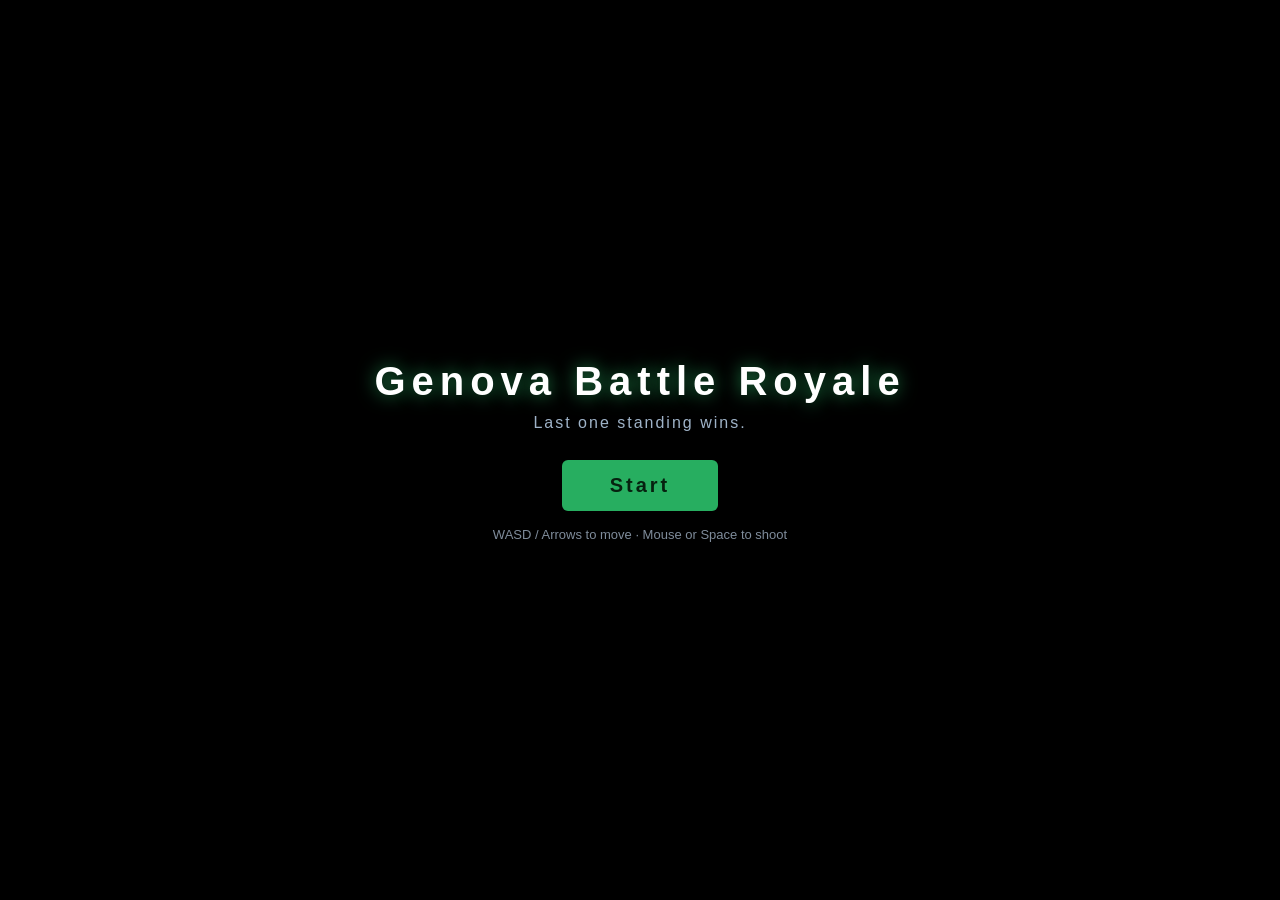
==== index.html @ 878d369b "Add browser-based battle royale game" ====
<!DOCTYPE html>
<html lang="en">
<head>
<meta charset="UTF-8">
<meta name="viewport" content="width=device-width, initial-scale=1.0">
<title>Genova Battle Royale</title>
<link rel="stylesheet" href="style.css">
</head>
<body>
<canvas id="game"></canvas>
<div id="overlay">
  <div id="panel">
    <h1 id="overlayTitle">Genova Battle Royale</h1>
    <p id="overlayText">Last one standing wins.</p>
    <button id="startBtn">Start</button>
    <p class="hint">WASD / Arrows to move &middot; Mouse or Space to shoot</p>
  </div>
</div>
<script src="game.js"></script>
</body>
</html>
---- style.css ----
* { margin: 0; padding: 0; box-sizing: border-box; }
html, body { width: 100%; height: 100%; background: #000; overflow: hidden; }
canvas#game { display: block; width: 100%; height: 100%; }
#overlay { position: fixed; inset: 0; display: flex; align-items: center; justify-content: center; background: rgba(0, 0, 0, 0.55); }
#panel { text-align: center; color: #fff; font-family: 'Segoe UI', Arial, sans-serif; }
#panel h1 { font-size: 40px; letter-spacing: 6px; text-shadow: 0 0 18px rgba(39, 174, 96, 0.8); }
#panel #overlayText { margin-top: 10px; color: #9fb3c8; letter-spacing: 2px; }
#startBtn { margin-top: 28px; padding: 14px 48px; font-size: 20px; font-weight: bold; letter-spacing: 3px; color: #06210f; background: #27ae60; border: none; border-radius: 6px; cursor: pointer; }
#startBtn:hover { background: #2ecc71; }
#panel .hint { margin-top: 16px; color: #7f8c9b; font-size: 13px; }
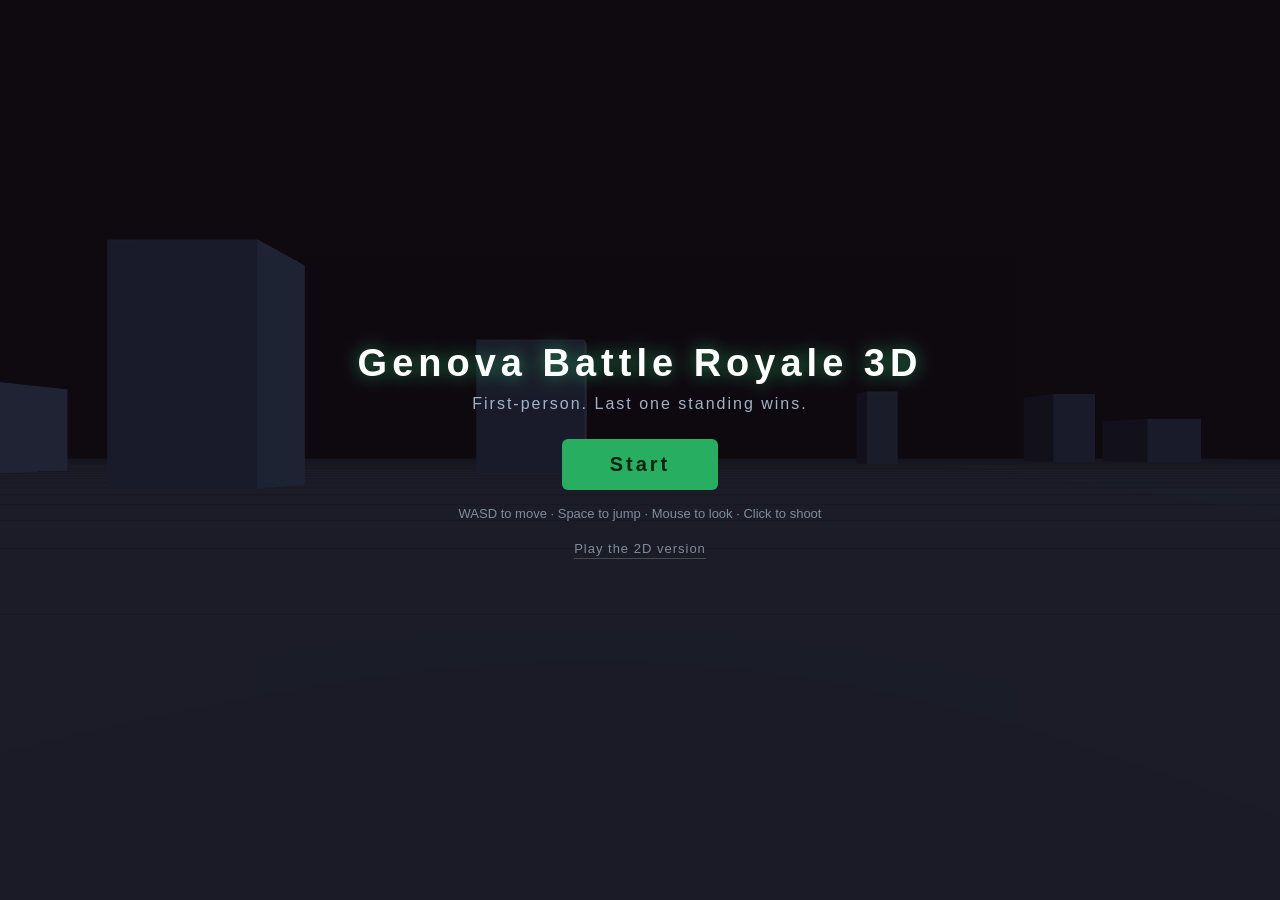
==== commit b47bcb5a: "Make the 3D game the main page Move the 3D FPS from /br3d/ to the repo root so opening the site laun" ====
--- a/index.html
+++ b/index.html
@@ -3,19 +3,34 @@
 <head>
 <meta charset="UTF-8">
 <meta name="viewport" content="width=device-width, initial-scale=1.0">
-<title>Genova Battle Royale</title>
+<title>Genova Battle Royale 3D</title>
 <link rel="stylesheet" href="style.css">
 </head>
 <body>
-<canvas id="game"></canvas>
+<div id="game"></div>
+<div id="hud">
+  <div id="crosshair"></div>
+  <div id="topbar">
+    <div id="hpBar"><div id="hpFill"></div></div>
+    <div id="stats">
+      <span>Kills <b id="kills">0</b></span>
+      <span>Alive <b id="alive">10</b></span>
+      <span>Zone <b id="zone">95</b>m</span>
+    </div>
+  </div>
+</div>
+<div id="damageFlash"></div>
+<div id="lockHint">Click to resume</div>
 <div id="overlay">
   <div id="panel">
-    <h1 id="overlayTitle">Genova Battle Royale</h1>
-    <p id="overlayText">Last one standing wins.</p>
+    <h1 id="overlayTitle">Genova Battle Royale 3D</h1>
+    <p id="overlayText">First-person. Last one standing wins.</p>
     <button id="startBtn">Start</button>
-    <p class="hint">WASD / Arrows to move &middot; Mouse or Space to shoot</p>
+    <p class="hint">WASD to move &middot; Space to jump &middot; Mouse to look &middot; Click to shoot</p>
+    <a class="swap" href="2d/">Play the 2D version</a>
   </div>
 </div>
+<script src="three.min.js"></script>
 <script src="game.js"></script>
 </body>
 </html>
--- a/style.css
+++ b/style.css
@@ -1,10 +1,34 @@
 * { margin: 0; padding: 0; box-sizing: border-box; }
-html, body { width: 100%; height: 100%; background: #000; overflow: hidden; }
-canvas#game { display: block; width: 100%; height: 100%; }
+html, body { width: 100%; height: 100%; overflow: hidden; background: #0b1020; }
+#game { position: fixed; inset: 0; }
+#game canvas { display: block; }
+
+#hud { position: fixed; inset: 0; pointer-events: none; font-family: 'Segoe UI', Arial, sans-serif; opacity: 0; transition: opacity 0.35s; }
+#hud.on { opacity: 1; }
+
+#crosshair { position: absolute; left: 50%; top: 50%; width: 22px; height: 22px; transform: translate(-50%, -50%); }
+#crosshair::before, #crosshair::after { content: ''; position: absolute; background: rgba(255, 255, 255, 0.9); }
+#crosshair::before { left: 10px; top: 0; width: 2px; height: 22px; }
+#crosshair::after { left: 0; top: 10px; width: 22px; height: 2px; }
+
+#topbar { position: absolute; left: 50%; bottom: 26px; transform: translateX(-50%); display: flex; flex-direction: column; align-items: center; gap: 8px; }
+#hpBar { width: 320px; height: 18px; background: rgba(0, 0, 0, 0.55); border: 1px solid rgba(255, 255, 255, 0.4); border-radius: 4px; overflow: hidden; }
+#hpFill { height: 100%; width: 100%; background: linear-gradient(90deg, #27ae60, #2ecc71); transition: width 0.15s; }
+#stats { display: flex; gap: 26px; color: #dfe9f3; font-size: 14px; letter-spacing: 1px; text-shadow: 0 1px 3px #000; }
+#stats b { color: #fff; }
+
+#damageFlash { position: fixed; inset: 0; pointer-events: none; opacity: 0; transition: opacity 0.25s; background: radial-gradient(ellipse at center, rgba(231, 76, 60, 0) 40%, rgba(231, 76, 60, 0.55) 100%); }
+#damageFlash.show { opacity: 1; transition: opacity 0.05s; }
+
+#lockHint { position: fixed; left: 50%; top: 56%; transform: translateX(-50%); color: #fff; background: rgba(0, 0, 0, 0.6); padding: 10px 22px; border-radius: 6px; font-family: 'Segoe UI', Arial, sans-serif; display: none; }
+
 #overlay { position: fixed; inset: 0; display: flex; align-items: center; justify-content: center; background: rgba(0, 0, 0, 0.55); }
+#overlay.hidden { display: none; }
 #panel { text-align: center; color: #fff; font-family: 'Segoe UI', Arial, sans-serif; }
-#panel h1 { font-size: 40px; letter-spacing: 6px; text-shadow: 0 0 18px rgba(39, 174, 96, 0.8); }
+#panel h1 { font-size: 38px; letter-spacing: 5px; text-shadow: 0 0 18px rgba(39, 174, 96, 0.8); }
 #panel #overlayText { margin-top: 10px; color: #9fb3c8; letter-spacing: 2px; }
-#startBtn { margin-top: 28px; padding: 14px 48px; font-size: 20px; font-weight: bold; letter-spacing: 3px; color: #06210f; background: #27ae60; border: none; border-radius: 6px; cursor: pointer; }
+#startBtn { margin-top: 26px; padding: 14px 48px; font-size: 20px; font-weight: bold; letter-spacing: 3px; color: #06210f; background: #27ae60; border: none; border-radius: 6px; cursor: pointer; }
 #startBtn:hover { background: #2ecc71; }
 #panel .hint { margin-top: 16px; color: #7f8c9b; font-size: 13px; }
+#panel .swap { display: inline-block; margin-top: 20px; color: #7f8c9b; font-size: 13px; letter-spacing: 1px; text-decoration: none; border-bottom: 1px solid rgba(127, 140, 155, 0.4); padding-bottom: 2px; }
+#panel .swap:hover { color: #2ecc71; border-color: #2ecc71; }
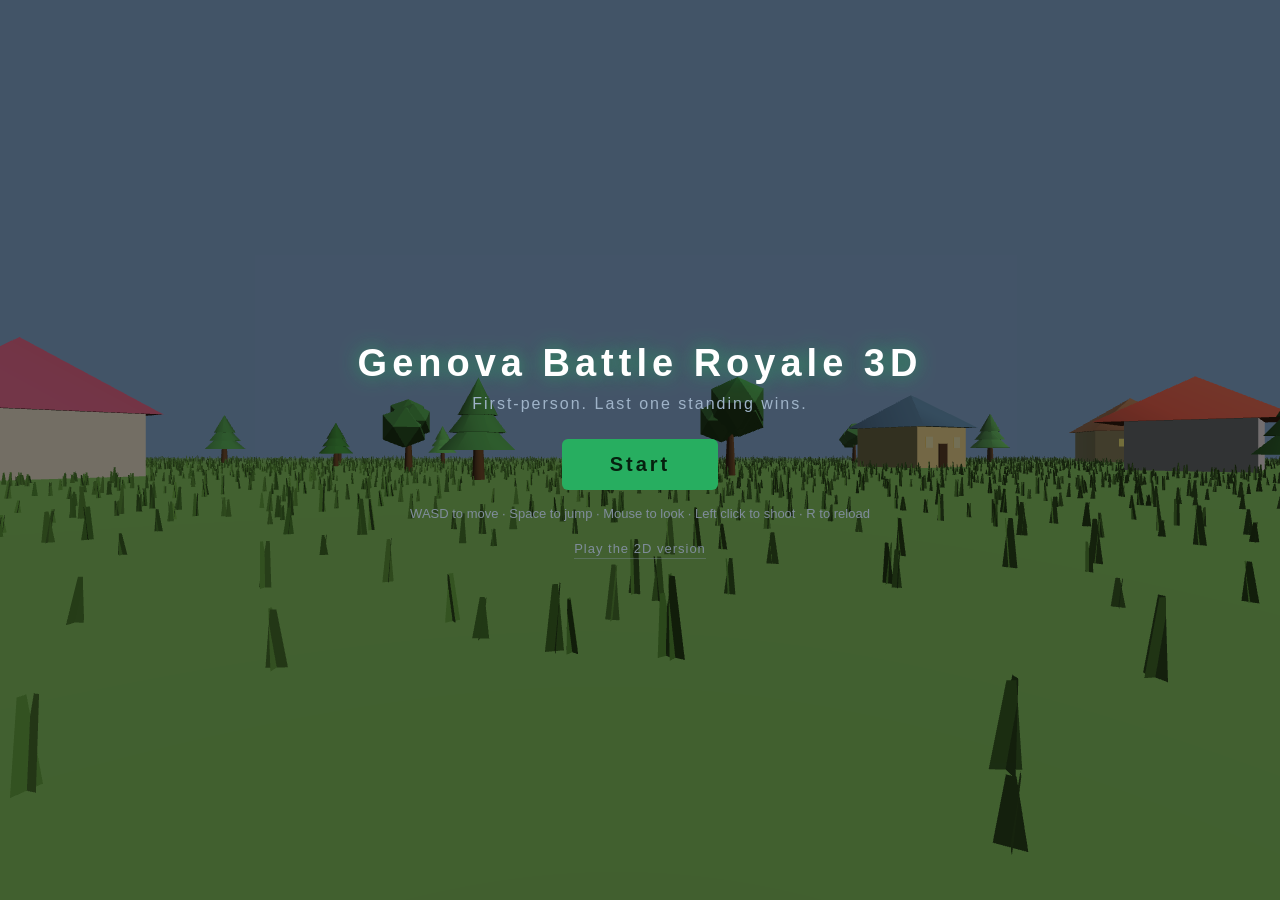
==== commit fdbee022: "Add 15-round magazine and reload Player now carries 15 rounds and must reload (R or auto when empty)" ====
--- a/index.html
+++ b/index.html
@@ -18,6 +18,7 @@
       <span>Zone <b id="zone">95</b>m</span>
     </div>
   </div>
+  <div id="ammo">15 / 15</div>
 </div>
 <div id="damageFlash"></div>
 <div id="lockHint">Click to resume</div>
@@ -26,7 +27,7 @@
     <h1 id="overlayTitle">Genova Battle Royale 3D</h1>
     <p id="overlayText">First-person. Last one standing wins.</p>
     <button id="startBtn">Start</button>
-    <p class="hint">WASD to move &middot; Space to jump &middot; Mouse to look &middot; Click to shoot</p>
+    <p class="hint">WASD to move &middot; Space to jump &middot; Mouse to look &middot; Left click to shoot &middot; R to reload</p>
     <a class="swap" href="2d/">Play the 2D version</a>
   </div>
 </div>
--- a/style.css
+++ b/style.css
@@ -6,7 +6,7 @@
 #hud { position: fixed; inset: 0; pointer-events: none; font-family: 'Segoe UI', Arial, sans-serif; opacity: 0; transition: opacity 0.35s; }
 #hud.on { opacity: 1; }
 
-#crosshair { position: absolute; left: 50%; top: 50%; width: 22px; height: 22px; transform: translate(-50%, -50%); }
+#crosshair { position: absolute; left: 50%; top: 50%; width: 22px; height: 22px; transform: translate(-50%, -50%); filter: drop-shadow(0 0 2px rgba(0, 0, 0, 0.9)); }
 #crosshair::before, #crosshair::after { content: ''; position: absolute; background: rgba(255, 255, 255, 0.9); }
 #crosshair::before { left: 10px; top: 0; width: 2px; height: 22px; }
 #crosshair::after { left: 0; top: 10px; width: 22px; height: 2px; }
@@ -14,13 +14,15 @@
 #topbar { position: absolute; left: 50%; bottom: 26px; transform: translateX(-50%); display: flex; flex-direction: column; align-items: center; gap: 8px; }
 #hpBar { width: 320px; height: 18px; background: rgba(0, 0, 0, 0.55); border: 1px solid rgba(255, 255, 255, 0.4); border-radius: 4px; overflow: hidden; }
 #hpFill { height: 100%; width: 100%; background: linear-gradient(90deg, #27ae60, #2ecc71); transition: width 0.15s; }
-#stats { display: flex; gap: 26px; color: #dfe9f3; font-size: 14px; letter-spacing: 1px; text-shadow: 0 1px 3px #000; }
+#stats { display: flex; gap: 26px; color: #f2f7fb; font-size: 14px; letter-spacing: 1px; text-shadow: 0 1px 3px #000; background: rgba(8, 16, 24, 0.35); padding: 5px 16px; border-radius: 20px; }
 #stats b { color: #fff; }
 
 #damageFlash { position: fixed; inset: 0; pointer-events: none; opacity: 0; transition: opacity 0.25s; background: radial-gradient(ellipse at center, rgba(231, 76, 60, 0) 40%, rgba(231, 76, 60, 0.55) 100%); }
 #damageFlash.show { opacity: 1; transition: opacity 0.05s; }
 
 #lockHint { position: fixed; left: 50%; top: 56%; transform: translateX(-50%); color: #fff; background: rgba(0, 0, 0, 0.6); padding: 10px 22px; border-radius: 6px; font-family: 'Segoe UI', Arial, sans-serif; display: none; }
+
+#ammo { position: fixed; right: 34px; bottom: 26px; color: #f2f7fb; font-family: 'Segoe UI', Arial, sans-serif; font-size: 22px; font-weight: bold; letter-spacing: 2px; text-shadow: 0 2px 4px #000; background: rgba(8, 16, 24, 0.4); padding: 6px 16px; border-radius: 10px; }
 
 #overlay { position: fixed; inset: 0; display: flex; align-items: center; justify-content: center; background: rgba(0, 0, 0, 0.55); }
 #overlay.hidden { display: none; }
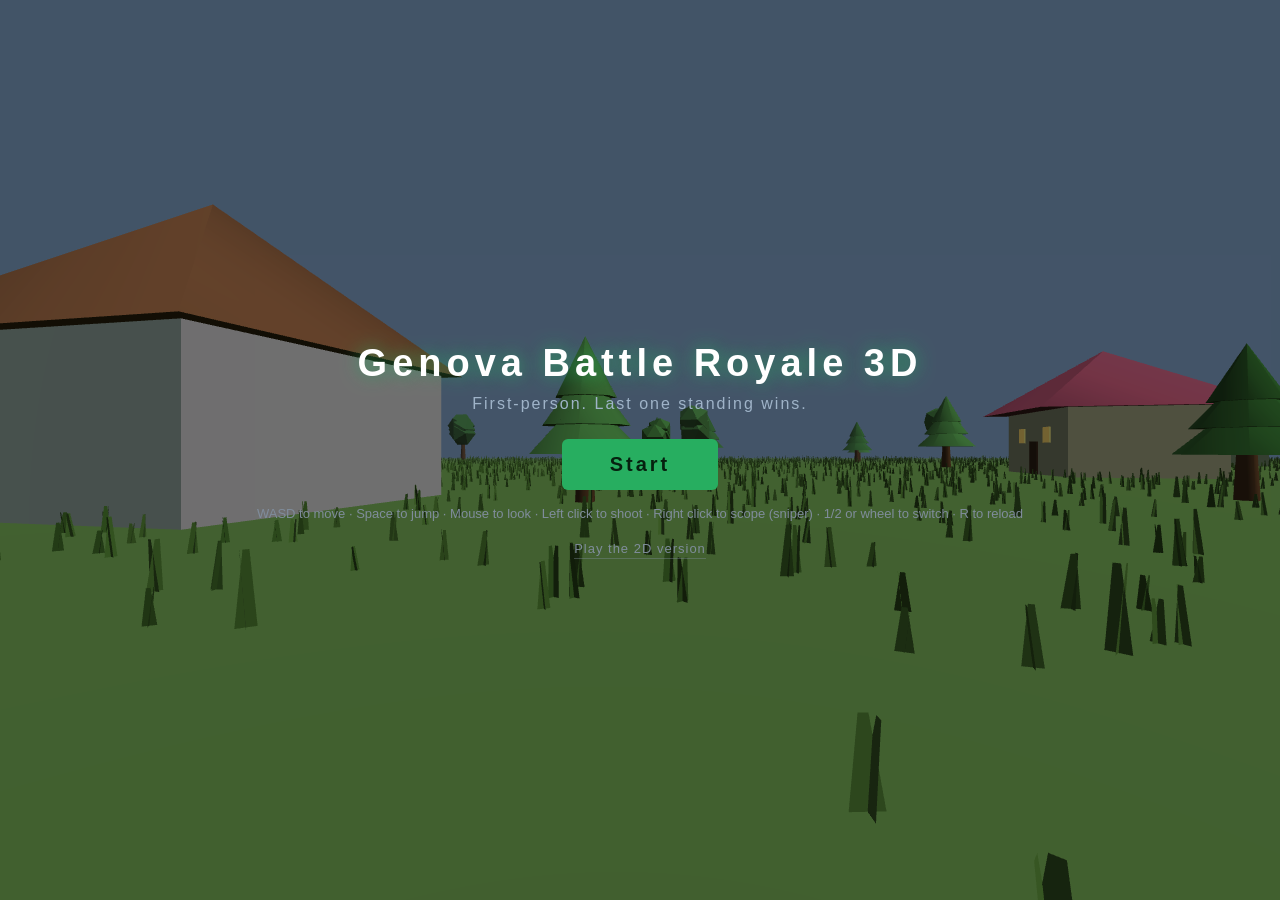
==== commit 00e3b5f0: "Add a switchable sniper rifle Second weapon: a sniper with 5 rounds, 100 damage (one-shot on 100 HP " ====
--- a/index.html
+++ b/index.html
@@ -27,7 +27,7 @@
     <h1 id="overlayTitle">Genova Battle Royale 3D</h1>
     <p id="overlayText">First-person. Last one standing wins.</p>
     <button id="startBtn">Start</button>
-    <p class="hint">WASD to move &middot; Space to jump &middot; Mouse to look &middot; Left click to shoot &middot; R to reload</p>
+    <p class="hint">WASD to move &middot; Space to jump &middot; Mouse to look &middot; Left click to shoot &middot; Right click to scope (sniper) &middot; 1/2 or wheel to switch &middot; R to reload</p>
     <a class="swap" href="2d/">Play the 2D version</a>
   </div>
 </div>
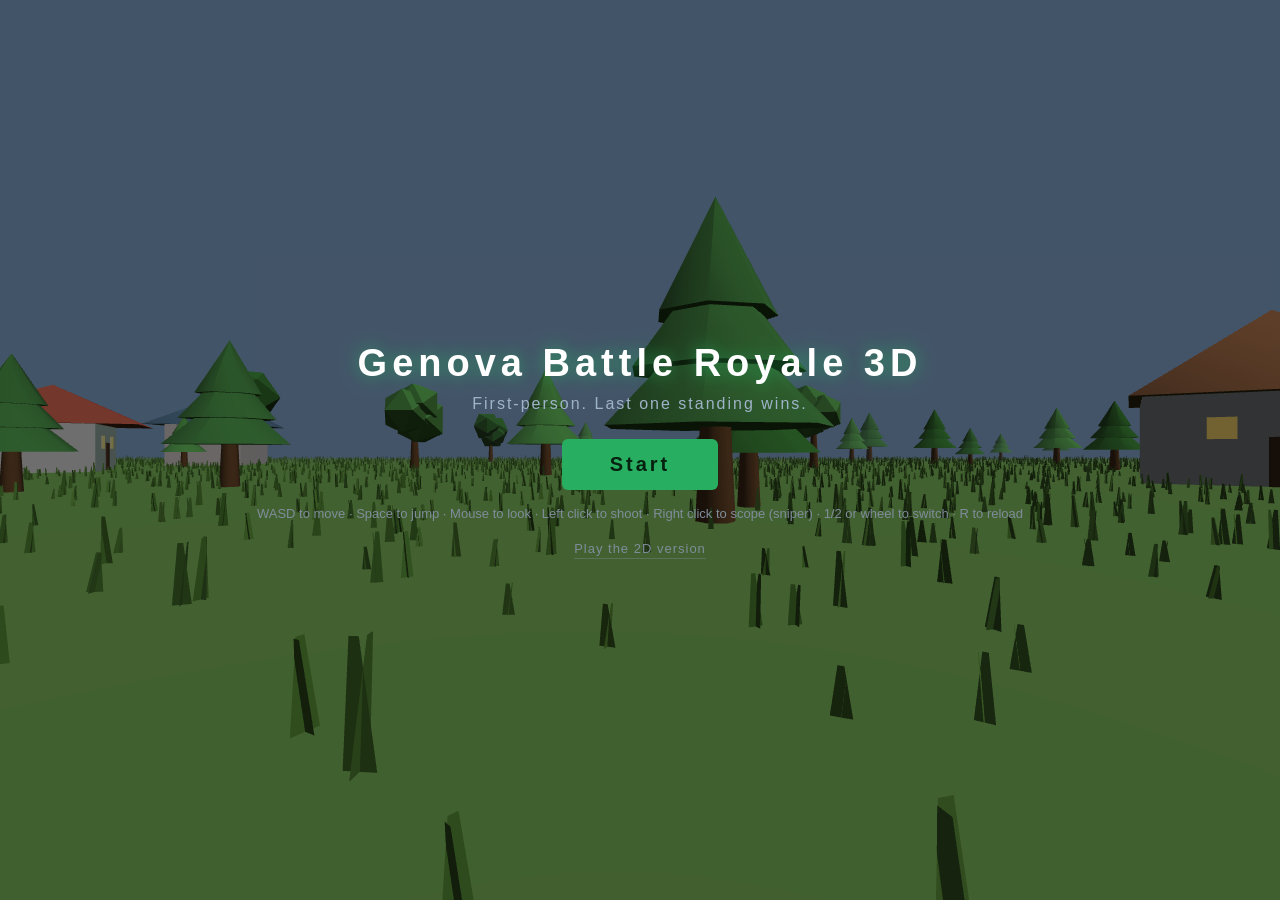
==== commit 899af008: "Add a backpack inventory UI A centered Backpack panel (Tab to open) lists both weapons with their am" ====
--- a/index.html
+++ b/index.html
@@ -18,7 +18,12 @@
       <span>Zone <b id="zone">95</b>m</span>
     </div>
   </div>
-  <div id="ammo">15 / 15</div>
+  <div id="ammo">Rifle | 15 / 15</div>
+  <div id="bag">
+    <div id="bagTitle">Backpack</div>
+    <div id="bagSlots"></div>
+    <div id="bagHint">1 / 2 or wheel to switch &middot; Tab to close</div>
+  </div>
 </div>
 <div id="damageFlash"></div>
 <div id="lockHint">Click to resume</div>
--- a/style.css
+++ b/style.css
@@ -24,6 +24,17 @@
 
 #ammo { position: fixed; right: 34px; bottom: 26px; color: #f2f7fb; font-family: 'Segoe UI', Arial, sans-serif; font-size: 22px; font-weight: bold; letter-spacing: 2px; text-shadow: 0 2px 4px #000; background: rgba(8, 16, 24, 0.4); padding: 6px 16px; border-radius: 10px; }
 
+#bag { position: fixed; left: 50%; top: 50%; transform: translate(-50%, -50%); display: none; min-width: 300px; background: rgba(10, 18, 28, 0.85); border: 1px solid rgba(255, 255, 255, 0.25); border-radius: 12px; padding: 16px 20px; font-family: 'Segoe UI', Arial, sans-serif; color: #f2f7fb; backdrop-filter: blur(4px); z-index: 50; }
+#bag.open { display: block; }
+#bagTitle { font-size: 18px; font-weight: bold; letter-spacing: 3px; margin-bottom: 12px; color: #ffd98a; text-shadow: 0 1px 3px #000; }
+#bagSlots { display: flex; flex-direction: column; gap: 8px; }
+.bagSlot { display: flex; align-items: center; gap: 12px; padding: 10px 14px; border-radius: 8px; background: rgba(255, 255, 255, 0.06); border: 1px solid rgba(255, 255, 255, 0.12); }
+.bagSlot.active { background: rgba(39, 174, 96, 0.25); border-color: #27ae60; }
+.bagSlot .slotKey { width: 22px; height: 22px; border-radius: 4px; background: rgba(255,255,255,0.15); display: flex; align-items: center; justify-content: center; font-size: 13px; font-weight: bold; }
+.bagSlot .slotName { flex: 1; font-size: 16px; letter-spacing: 1px; }
+.bagSlot .slotAmmo { font-size: 14px; color: #9fb3c8; font-variant-numeric: tabular-nums; }
+#bagHint { margin-top: 12px; font-size: 11px; color: #7f8c9b; letter-spacing: 1px; }
+
 #overlay { position: fixed; inset: 0; display: flex; align-items: center; justify-content: center; background: rgba(0, 0, 0, 0.55); }
 #overlay.hidden { display: none; }
 #panel { text-align: center; color: #fff; font-family: 'Segoe UI', Arial, sans-serif; }
